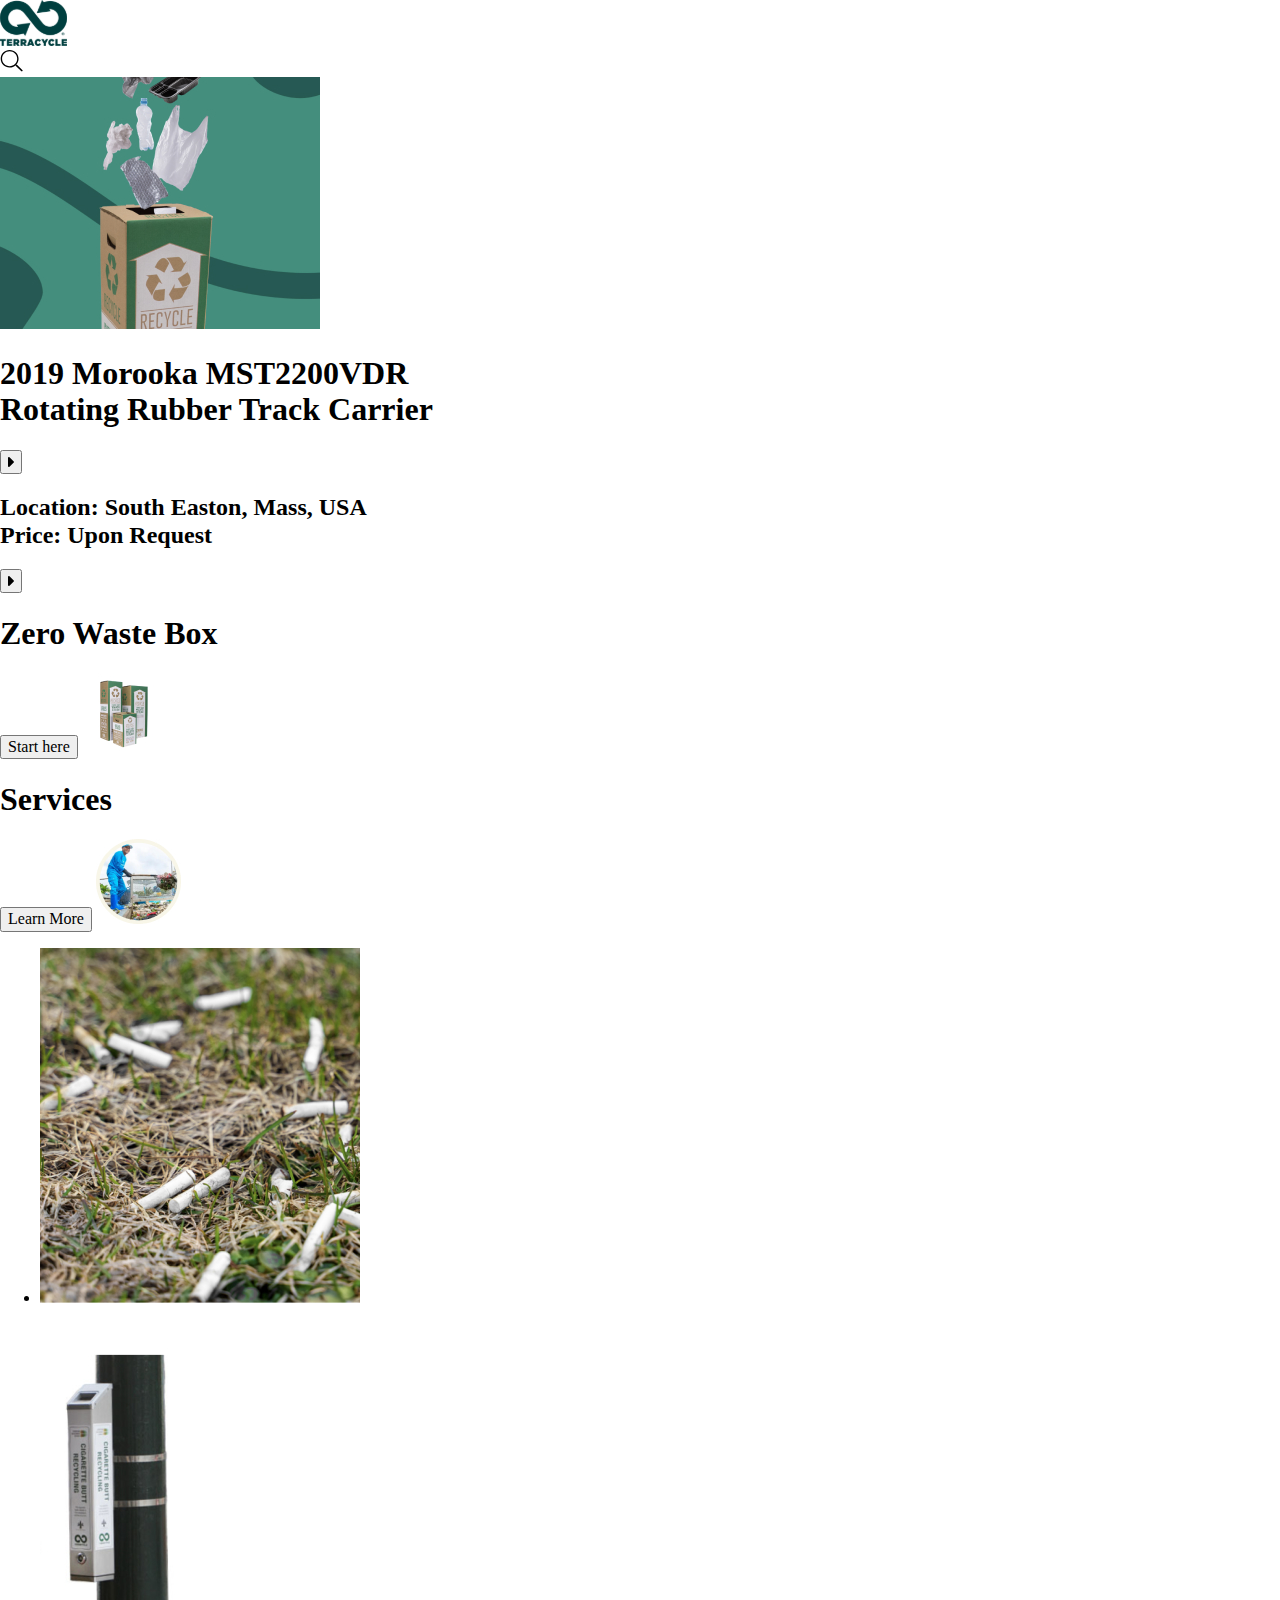
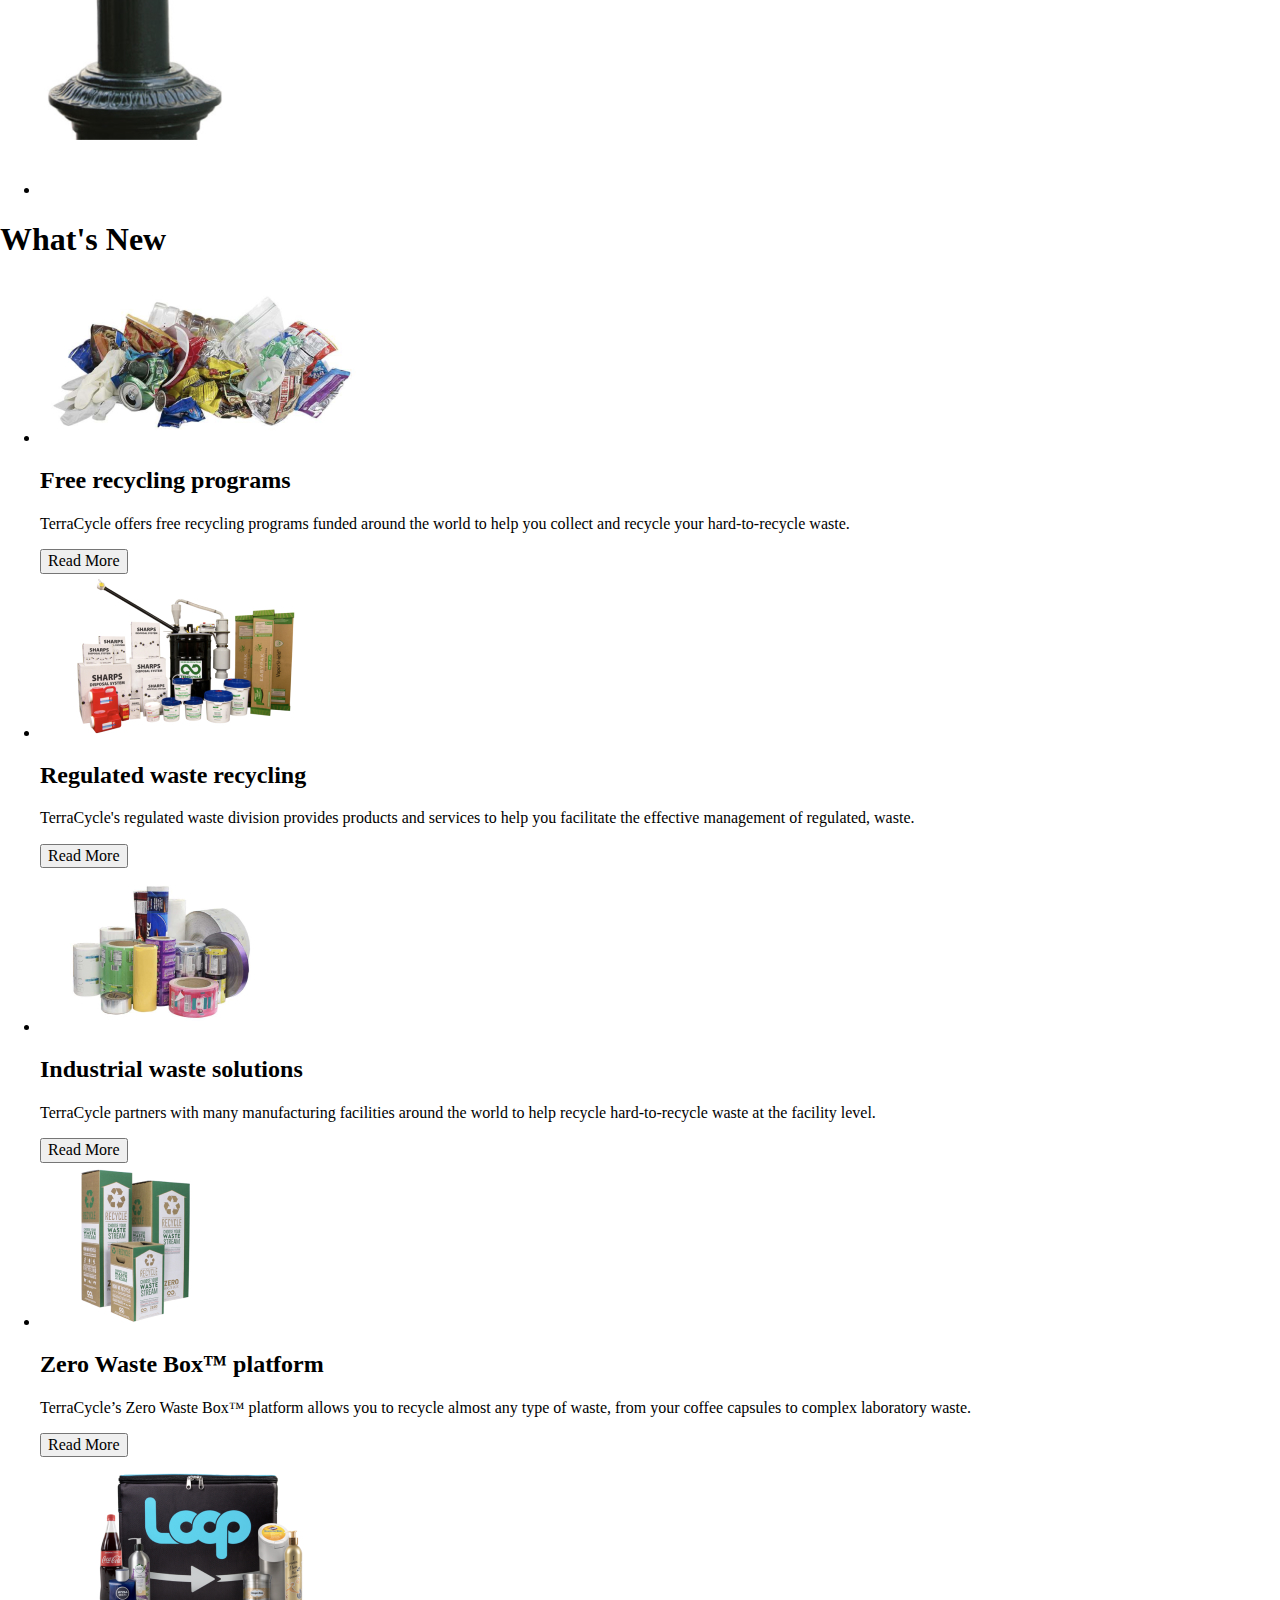
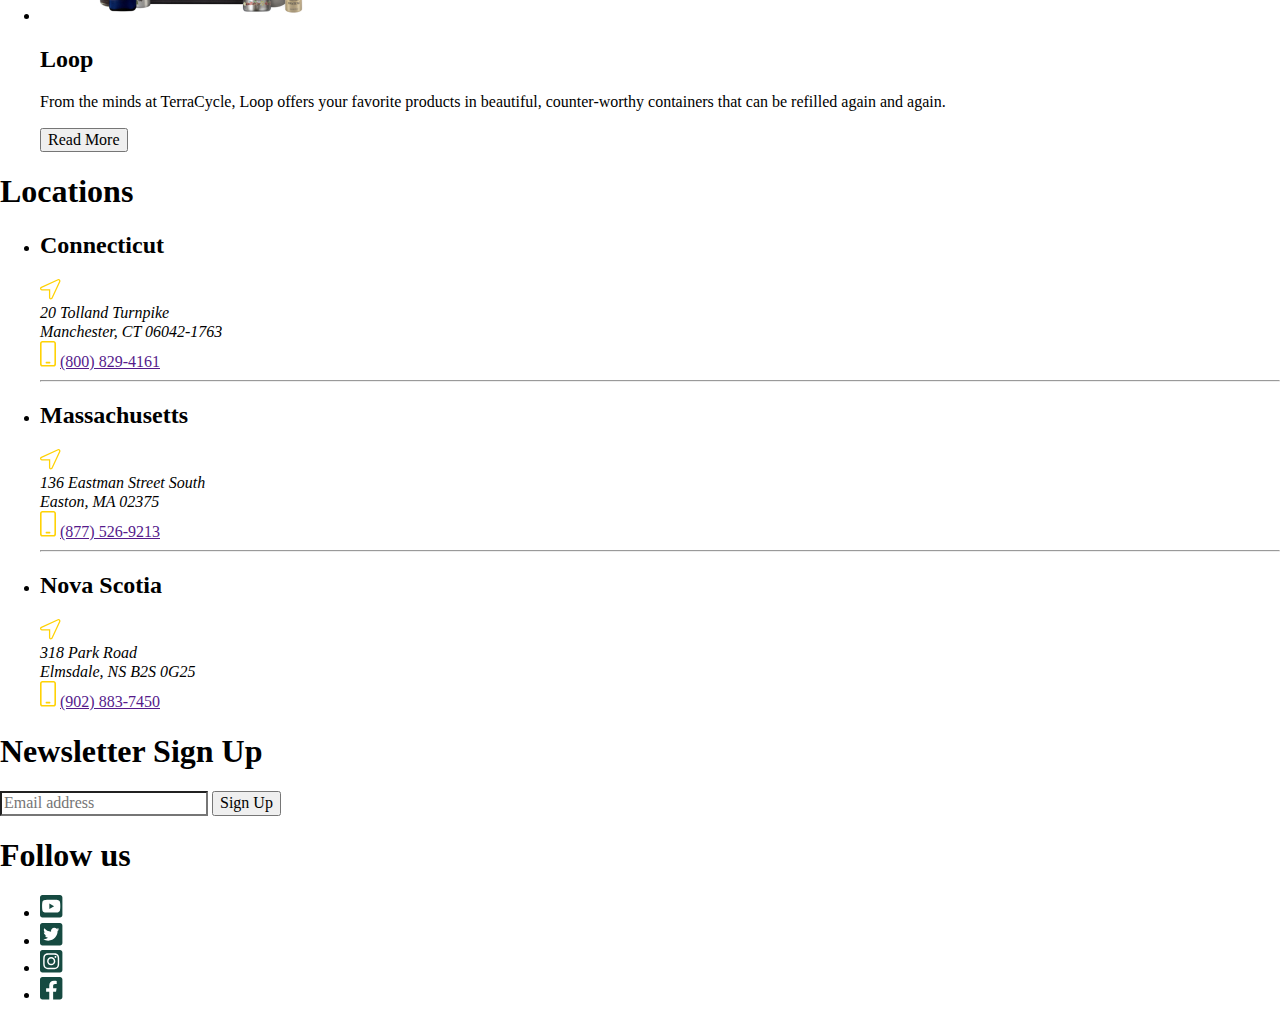
==== deploy/index.html @ 0c873410 "files" ====
<!doctype html>
<html lang="en">

  <head>
    <meta charset="UTF-8">
    <meta name="viewport" content="width=device-width, initial-scale=1.0">
    <meta http-equiv="X-UA-Compatible" content="ie=edge">
    <link rel="stylesheet" href="css/styles.css">
    <title>Starting Template</title>
  </head>

  <body>

    <section>
      <img src="img/mobile/terracycle3.svg" alt="">
    </section>

    <section>
      <img src="img/mobile/Shape.svg" alt="">
    </section>

    <section>
      <img src="img/mobile/terracycle11.jpg" alt="">
      <h1>2019 Morooka MST2200VDR <br> Rotating Rubber Track Carrier</h1>
      <button><img src="img/mobile/Path.svg" alt=""></button>
      <h2>Location: South Easton, Mass, USA<br> Price: Upon Request</h2>
      <button><img src="img/mobile/Path.svg" alt=""></button>
    </section>

    <section>
      <aside>
        <h1>Zero Waste Box</h1>
        <button>Start here</button>
        <img src="img/mobile/terracycle18.jpg" alt="Zero Waste Box">
      </aside>
      <aside>
        <h1>Services</h1>
        <button>Learn More</button>
        <img src="img/mobile/terracycle2.jpg" alt="Services">
      </aside>
    </section>

    <section>
      <ul>
        <li><img src="img/mobile/terracycle12.jpg" alt=""></li>
        <li><img src="img/mobile/terracycle16.jpg" alt=""></li>
      </ul>
    </section>

    <section>
      <h1>What's New</h1>
      <ul>
        <li>
          <img src="img/mobile/terracycle19.jpg" alt="">
          <h2>Free recycling programs</h2>
          <p>TerraCycle offers free recycling programs funded around the world to help you collect and recycle your hard-to-recycle waste.</p>
          <button>Read More</button>
        </li>
        <li>
          <img src="img/mobile/terracycle15.jpg" alt="">
          <h2>Regulated waste recycling</h2>
          <p>TerraCycle's regulated waste division provides products and services to help you facilitate the effective management of regulated, waste.</p>
          <button>Read More</button>
        </li>
        <li>
          <img src="img/mobile/terracycle13.jpg" alt="">
          <h2>Industrial waste solutions</h2>
          <p>TerraCycle partners with many manufacturing facilities around the world to help recycle hard-to-recycle waste at the facility level.</p>
         <button>Read More</button>
        </li>
        <li>
          <img src="img/mobile/terracycle17.jpg" alt="">
          <h2>Zero Waste Box™ platform</h2>
          <p>TerraCycle’s Zero Waste Box™ platform allows you to recycle almost any type of waste, from your coffee capsules to complex laboratory waste.</p>
          <button>Read More</button>
        </li>
        <li>
          <img src="img/mobile/terracycle14.jpg" alt="">
          <h2>Loop</h2>
          <p>From the minds at TerraCycle, Loop offers your favorite products in beautiful, counter-worthy containers that can be refilled again and again.</p>
          <button>Read More</button>
        </li>
      </ul>
    </section>

    <footer>
          <h1>Locations</h1>
      <ul>
        <li>
          <h2>Connecticut</h2>
          <img src="img/mobile/terracycle5.svg" alt="">
          <address>20 Tolland  Turnpike <br> Manchester, CT 06042-1763</address>
          <img src="img/mobile/terracycle8.svg" alt="">
          <a href="">(800) 829-4161</a>
        </li>
        <hr>
        <li>
          <h2>Massachusetts</h2>
          <img src="img/mobile/terracycle5.svg" alt="">
          <address>136 Eastman Street South <br> Easton,  MA 02375</address>
          <img src="img/mobile/terracycle8.svg" alt="">
          <a href="">(877) 526-9213</a>
        </li>
        <hr>
        <li>
          <h2>Nova Scotia</h2>
          <img src="img/mobile/terracycle5.svg" alt="">
          <address>318 Park Road <br> Elmsdale, NS B2S 0G25</address>
          <img src="img/mobile/terracycle8.svg" alt="">
          <a href="">(902) 883-7450</a>
        </li>
      </ul>
      <h1>Newsletter Sign Up</h1>
      <form action="#">
        <input type="text" placeholder="Email address">
        <button>Sign Up</button>
      </form>
      <h1>Follow us</h1>
      <ul>
        <li><a href="#"><img src="img/mobile/terracycle21.svg" alt=""></a></li>
        <li><a href="#"><img src="img/mobile/terracycle20.svg" alt=""></a></li>
        <li><a href="#"><img src="img/mobile/terracycle4.svg" alt=""></a></li>
        <li><a href="#"><img src="img/mobile/terracycle1.svg" alt=""></a></li>
      </ul>
    </footer>

    <script src="js/scripts-min.js"></script>
  </body>
</html>
---- deploy/css/styles.css ----
/* =============
    Mixins
============= */
/* ---------------- Font Sizing ---------------- */
html {
  font-size: 100%;
}

/* ---------------- Media Queries ---------------- */
/* =============
    Variables
============= */
/*! normalize.css v8.0.1 | MIT License | github.com/necolas/normalize.css */
/* Document
   ========================================================================== */
/**
 * 1. Correct the line height in all browsers.
 * 2. Prevent adjustments of font size after orientation changes in iOS.
 */
html {
  line-height: 1.15;
  /* 1 */
  -webkit-text-size-adjust: 100%;
  /* 2 */
}

/* Sections
   ========================================================================== */
/**
 * Remove the margin in all browsers.
 */
body {
  margin: 0;
}

/**
 * Render the `main` element consistently in IE.
 */
main {
  display: block;
}

/**
 * Correct the font size and margin on `h1` elements within `section` and
 * `article` contexts in Chrome, Firefox, and Safari.
 */
h1 {
  font-size: 2em;
  margin: 0.67em 0;
}

/* Grouping content
   ========================================================================== */
/**
 * 1. Add the correct box sizing in Firefox.
 * 2. Show the overflow in Edge and IE.
 */
hr {
  box-sizing: content-box;
  /* 1 */
  height: 0;
  /* 1 */
  overflow: visible;
  /* 2 */
}

/**
 * 1. Correct the inheritance and scaling of font size in all browsers.
 * 2. Correct the odd `em` font sizing in all browsers.
 */
pre {
  font-family: monospace, monospace;
  /* 1 */
  font-size: 1em;
  /* 2 */
}

/* Text-level semantics
   ========================================================================== */
/**
 * Remove the gray background on active links in IE 10.
 */
a {
  background-color: transparent;
}

/**
 * 1. Remove the bottom border in Chrome 57-
 * 2. Add the correct text decoration in Chrome, Edge, IE, Opera, and Safari.
 */
abbr[title] {
  border-bottom: none;
  /* 1 */
  text-decoration: underline;
  /* 2 */
  text-decoration: underline dotted;
  /* 2 */
}

/**
 * Add the correct font weight in Chrome, Edge, and Safari.
 */
b,
strong {
  font-weight: bolder;
}

/**
 * 1. Correct the inheritance and scaling of font size in all browsers.
 * 2. Correct the odd `em` font sizing in all browsers.
 */
code,
kbd,
samp {
  font-family: monospace, monospace;
  /* 1 */
  font-size: 1em;
  /* 2 */
}

/**
 * Add the correct font size in all browsers.
 */
small {
  font-size: 80%;
}

/**
 * Prevent `sub` and `sup` elements from affecting the line height in
 * all browsers.
 */
sub,
sup {
  font-size: 75%;
  line-height: 0;
  position: relative;
  vertical-align: baseline;
}

sub {
  bottom: -0.25em;
}

sup {
  top: -0.5em;
}

/* Embedded content
   ========================================================================== */
/**
 * Remove the border on images inside links in IE 10.
 */
img {
  border-style: none;
}

/* Forms
   ========================================================================== */
/**
 * 1. Change the font styles in all browsers.
 * 2. Remove the margin in Firefox and Safari.
 */
button,
input,
optgroup,
select,
textarea {
  font-family: inherit;
  /* 1 */
  font-size: 100%;
  /* 1 */
  line-height: 1.15;
  /* 1 */
  margin: 0;
  /* 2 */
}

/**
 * Show the overflow in IE.
 * 1. Show the overflow in Edge.
 */
button,
input {
  /* 1 */
  overflow: visible;
}

/**
 * Remove the inheritance of text transform in Edge, Firefox, and IE.
 * 1. Remove the inheritance of text transform in Firefox.
 */
button,
select {
  /* 1 */
  text-transform: none;
}

/**
 * Correct the inability to style clickable types in iOS and Safari.
 */
button,
[type=button],
[type=reset],
[type=submit] {
  -webkit-appearance: button;
}

/**
 * Remove the inner border and padding in Firefox.
 */
button::-moz-focus-inner,
[type=button]::-moz-focus-inner,
[type=reset]::-moz-focus-inner,
[type=submit]::-moz-focus-inner {
  border-style: none;
  padding: 0;
}

/**
 * Restore the focus styles unset by the previous rule.
 */
button:-moz-focusring,
[type=button]:-moz-focusring,
[type=reset]:-moz-focusring,
[type=submit]:-moz-focusring {
  outline: 1px dotted ButtonText;
}

/**
 * Correct the padding in Firefox.
 */
fieldset {
  padding: 0.35em 0.75em 0.625em;
}

/**
 * 1. Correct the text wrapping in Edge and IE.
 * 2. Correct the color inheritance from `fieldset` elements in IE.
 * 3. Remove the padding so developers are not caught out when they zero out
 *    `fieldset` elements in all browsers.
 */
legend {
  box-sizing: border-box;
  /* 1 */
  color: inherit;
  /* 2 */
  display: table;
  /* 1 */
  max-width: 100%;
  /* 1 */
  padding: 0;
  /* 3 */
  white-space: normal;
  /* 1 */
}

/**
 * Add the correct vertical alignment in Chrome, Firefox, and Opera.
 */
progress {
  vertical-align: baseline;
}

/**
 * Remove the default vertical scrollbar in IE 10+.
 */
textarea {
  overflow: auto;
}

/**
 * 1. Add the correct box sizing in IE 10.
 * 2. Remove the padding in IE 10.
 */
[type=checkbox],
[type=radio] {
  box-sizing: border-box;
  /* 1 */
  padding: 0;
  /* 2 */
}

/**
 * Correct the cursor style of increment and decrement buttons in Chrome.
 */
[type=number]::-webkit-inner-spin-button,
[type=number]::-webkit-outer-spin-button {
  height: auto;
}

/**
 * 1. Correct the odd appearance in Chrome and Safari.
 * 2. Correct the outline style in Safari.
 */
[type=search] {
  -webkit-appearance: textfield;
  /* 1 */
  outline-offset: -2px;
  /* 2 */
}

/**
 * Remove the inner padding in Chrome and Safari on macOS.
 */
[type=search]::-webkit-search-decoration {
  -webkit-appearance: none;
}

/**
 * 1. Correct the inability to style clickable types in iOS and Safari.
 * 2. Change font properties to `inherit` in Safari.
 */
::-webkit-file-upload-button {
  -webkit-appearance: button;
  /* 1 */
  font: inherit;
  /* 2 */
}

/* Interactive
   ========================================================================== */
/*
 * Add the correct display in Edge, IE 10+, and Firefox.
 */
details {
  display: block;
}

/*
 * Add the correct display in all browsers.
 */
summary {
  display: list-item;
}

/* Misc
   ========================================================================== */
/**
 * Add the correct display in IE 10+.
 */
template {
  display: none;
}

/**
 * Add the correct display in IE 10.
 */
[hidden] {
  display: none;
}

/* =============
    Base
============= */
/* =============
    Typography
============= */
/* =============
    Buttons
============= */
/* =============
    Forms
============= */
[type=text], [type=password], [type=date], [type=datetime], [type=datetime-local], [type=month], [type=week], [type=email], [type=number], [type=search], [type=tel], [type=time], [type=url], [type=color], textarea {
  box-shadow: none;
}

[type=text]:focus, [type=password]:focus, [type=date]:focus, [type=datetime]:focus, [type=datetime-local]:focus, [type=month]:focus, [type=week]:focus, [type=email]:focus, [type=number]:focus, [type=search]:focus, [type=tel]:focus, [type=time]:focus, [type=url]:focus, [type=color]:focus, textarea:focus {
  box-shadow: none;
}

input[type=text],
input[type=email],
input[type=password],
textarea {
  -webkit-appearance: none;
}

/* =============
    Navigation
============= */
/* =============
    Header
============= */
/* =============
    Footer
============= */
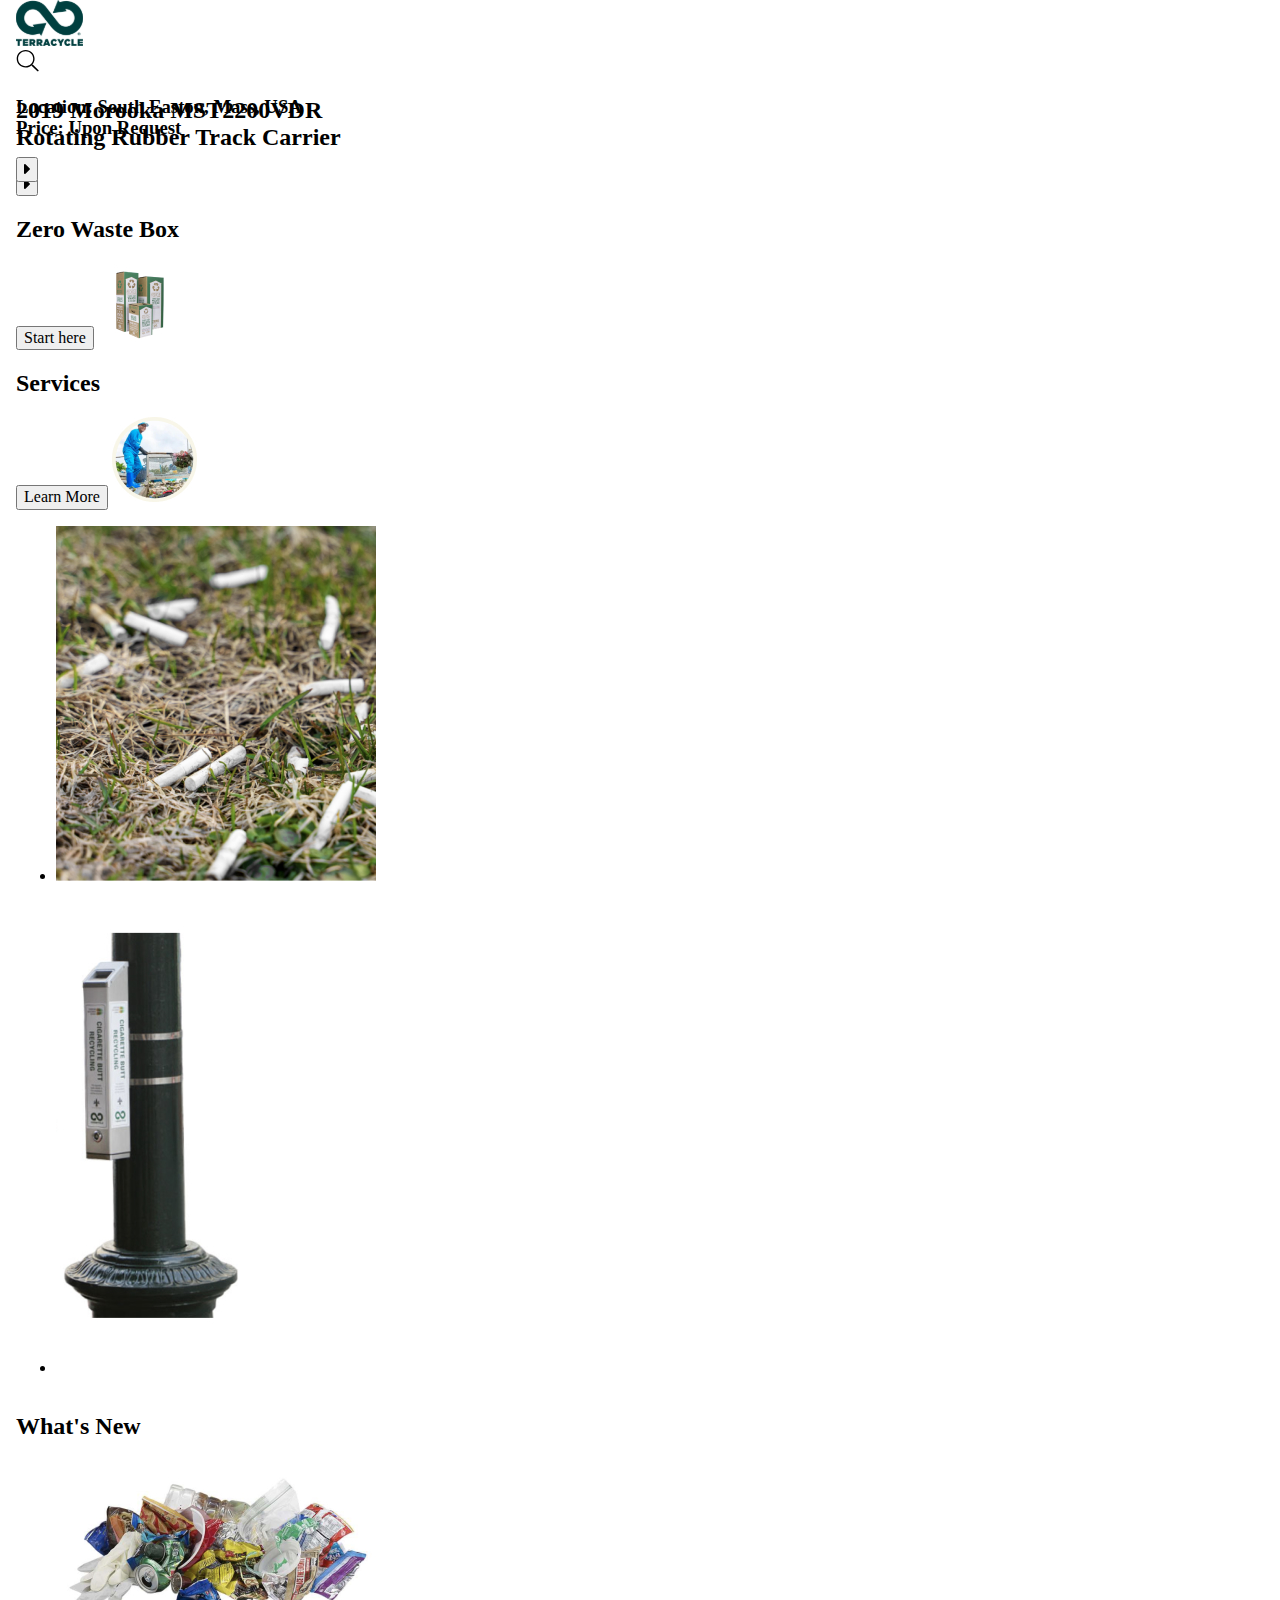
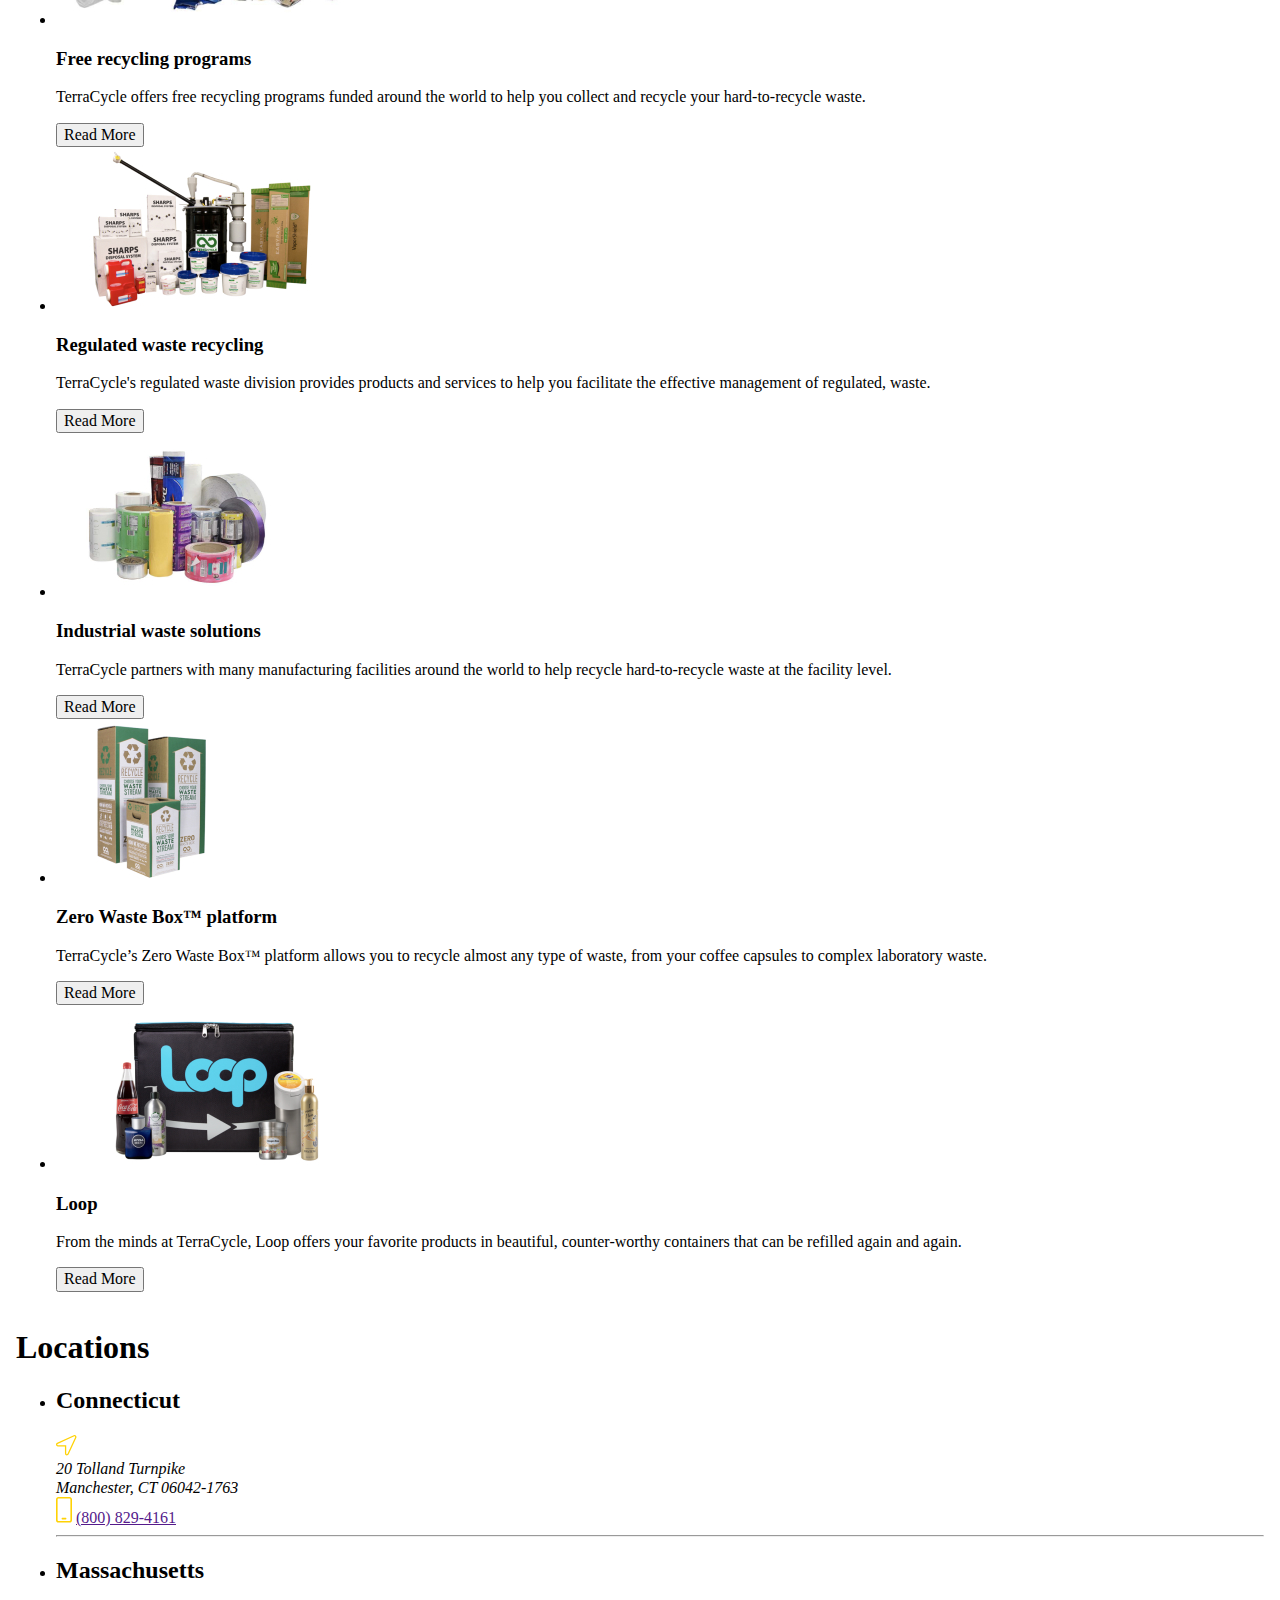
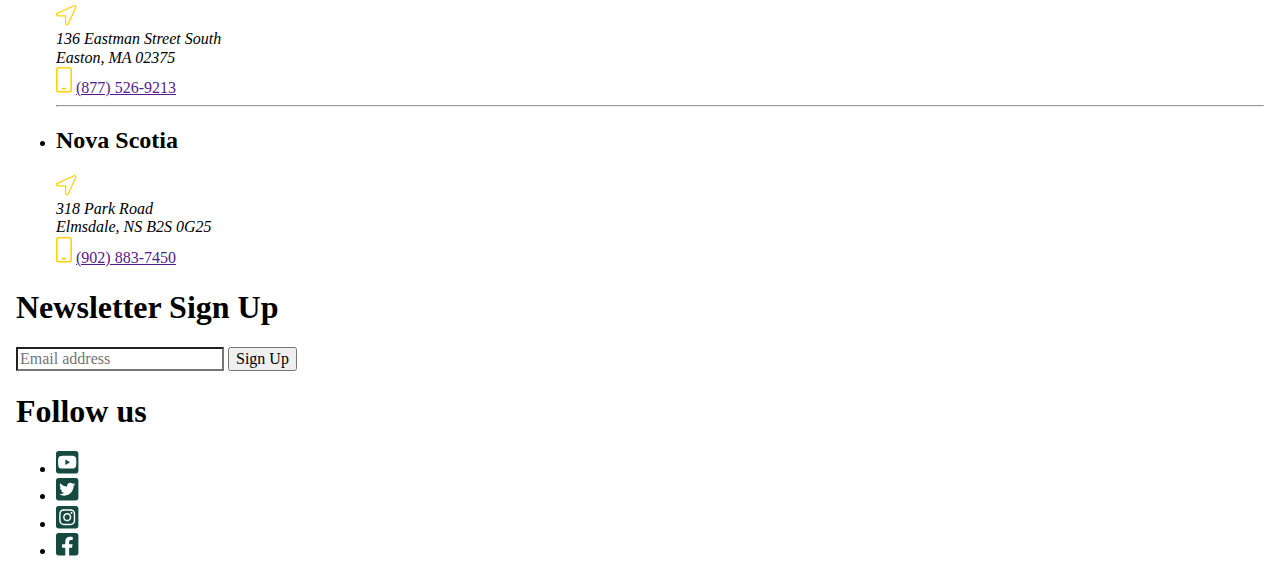
==== commit 5073ebdb: "fix" ====
--- a/deploy/index.html
+++ b/deploy/index.html
@@ -6,122 +6,141 @@
     <meta name="viewport" content="width=device-width, initial-scale=1.0">
     <meta http-equiv="X-UA-Compatible" content="ie=edge">
     <link rel="stylesheet" href="css/styles.css">
-    <title>Starting Template</title>
+    <title>Terracycle Reskin</title>
   </head>
 
   <body>
+    <header class="container">
+      <div class="content">
+        <div>
+         <img src="img/mobile/terracycle3.svg" alt="Logo">
+        </div>
 
-    <section>
-      <img src="img/mobile/terracycle3.svg" alt="">
+        <div>
+          <img src="img/mobile/Shape.svg" alt="Search">
+        </div>
+      </div>
+    </header>
+
+    <section class="container">
+      <img src="img/mobil`e/terracycle11.jpg" alt="">
     </section>
 
-    <section>
-      <img src="img/mobile/Shape.svg" alt="">
+    <section class="container">
+      <div class="content">
+        <h2>2019 Morooka MST2200VDR <br> Rotating Rubber Track Carrier</h2>
+        <button><img src="img/mobile/Path.svg" alt=""></button>
+      </div>
+
+      <div class="content">
+        <h3>Location: South Easton, Mass, USA<br> Price: Upon Request</h3>
+        <button><img src="img/mobile/Path.svg" alt=""></button>
+      </div>
     </section>
 
-    <section>
-      <img src="img/mobile/terracycle11.jpg" alt="">
-      <h1>2019 Morooka MST2200VDR <br> Rotating Rubber Track Carrier</h1>
-      <button><img src="img/mobile/Path.svg" alt=""></button>
-      <h2>Location: South Easton, Mass, USA<br> Price: Upon Request</h2>
-      <button><img src="img/mobile/Path.svg" alt=""></button>
+    <section class="container">
+      <div class="content">
+        <aside>
+         <h2>Zero Waste Box</h2>
+         <button>Start here</button>
+         <img src="img/mobile/terracycle18.jpg" alt="Zero Waste Box">
+       </aside>
+       <aside>
+         <h2>Services</h2>
+         <button>Learn More</button>
+         <img src="img/mobile/terracycle2.jpg" alt="Services">
+       </aside>
+      </div>
     </section>
 
-    <section>
-      <aside>
-        <h1>Zero Waste Box</h1>
-        <button>Start here</button>
-        <img src="img/mobile/terracycle18.jpg" alt="Zero Waste Box">
-      </aside>
-      <aside>
-        <h1>Services</h1>
-        <button>Learn More</button>
-        <img src="img/mobile/terracycle2.jpg" alt="Services">
-      </aside>
+    <section class="container">
+      <div class="content">
+       <ul>
+         <li><img src="img/mobile/terracycle12.jpg" alt=""></li>
+         <li><img src="img/mobile/terracycle16.jpg" alt=""></li>
+       </ul>
+      </div>
     </section>
 
-    <section>
-      <ul>
-        <li><img src="img/mobile/terracycle12.jpg" alt=""></li>
-        <li><img src="img/mobile/terracycle16.jpg" alt=""></li>
-      </ul>
+    <section class="container">
+      <div class="content">
+        <h2>What's New</h2>
+        <ul>
+         <li>
+           <img src="img/mobile/terracycle19.jpg" alt="">
+            <h3>Free recycling programs</h3>
+            <p>TerraCycle offers free recycling programs funded around the world to help you collect and recycle your hard-to-recycle waste.</p>
+           <button>Read More</button>
+         </li>
+         <li>
+           <img src="img/mobile/terracycle15.jpg" alt="">
+           <h3>Regulated waste recycling</h3>
+            <p>TerraCycle's regulated waste division provides products and services to help you facilitate the effective management of regulated, waste.</p>
+           <button>Read More</button>
+         </li>
+         <li>
+            <img src="img/mobile/terracycle13.jpg" alt="">
+           <h3>Industrial waste solutions</h3>
+           <p>TerraCycle partners with many manufacturing facilities around the world to help recycle hard-to-recycle waste at the facility level.</p>
+           <button>Read More</button>
+         </li>
+         <li>
+            <img src="img/mobile/terracycle17.jpg" alt="">
+            <h3>Zero Waste Box™ platform</h3>
+            <p>TerraCycle’s Zero Waste Box™ platform allows you to recycle almost any type of waste, from your coffee capsules to complex laboratory waste.</p>
+           <button>Read More</button>
+         </li>
+         <li>
+            <img src="img/mobile/terracycle14.jpg" alt="">
+            <h3>Loop</h3>
+            <p>From the minds at TerraCycle, Loop offers your favorite products in beautiful, counter-worthy containers that can be refilled again and again.</p>
+            <button>Read More</button>
+          </li>
+        </ul>
+      </div>
     </section>
 
-    <section>
-      <h1>What's New</h1>
-      <ul>
-        <li>
-          <img src="img/mobile/terracycle19.jpg" alt="">
-          <h2>Free recycling programs</h2>
-          <p>TerraCycle offers free recycling programs funded around the world to help you collect and recycle your hard-to-recycle waste.</p>
-          <button>Read More</button>
-        </li>
-        <li>
-          <img src="img/mobile/terracycle15.jpg" alt="">
-          <h2>Regulated waste recycling</h2>
-          <p>TerraCycle's regulated waste division provides products and services to help you facilitate the effective management of regulated, waste.</p>
-          <button>Read More</button>
-        </li>
-        <li>
-          <img src="img/mobile/terracycle13.jpg" alt="">
-          <h2>Industrial waste solutions</h2>
-          <p>TerraCycle partners with many manufacturing facilities around the world to help recycle hard-to-recycle waste at the facility level.</p>
-         <button>Read More</button>
-        </li>
-        <li>
-          <img src="img/mobile/terracycle17.jpg" alt="">
-          <h2>Zero Waste Box™ platform</h2>
-          <p>TerraCycle’s Zero Waste Box™ platform allows you to recycle almost any type of waste, from your coffee capsules to complex laboratory waste.</p>
-          <button>Read More</button>
-        </li>
-        <li>
-          <img src="img/mobile/terracycle14.jpg" alt="">
-          <h2>Loop</h2>
-          <p>From the minds at TerraCycle, Loop offers your favorite products in beautiful, counter-worthy containers that can be refilled again and again.</p>
-          <button>Read More</button>
-        </li>
-      </ul>
-    </section>
-
-    <footer>
+    <footer class="container">
+      <div class="content">
           <h1>Locations</h1>
-      <ul>
-        <li>
-          <h2>Connecticut</h2>
-          <img src="img/mobile/terracycle5.svg" alt="">
-          <address>20 Tolland  Turnpike <br> Manchester, CT 06042-1763</address>
-          <img src="img/mobile/terracycle8.svg" alt="">
-          <a href="">(800) 829-4161</a>
-        </li>
-        <hr>
-        <li>
-          <h2>Massachusetts</h2>
-          <img src="img/mobile/terracycle5.svg" alt="">
-          <address>136 Eastman Street South <br> Easton,  MA 02375</address>
-          <img src="img/mobile/terracycle8.svg" alt="">
-          <a href="">(877) 526-9213</a>
-        </li>
-        <hr>
-        <li>
-          <h2>Nova Scotia</h2>
-          <img src="img/mobile/terracycle5.svg" alt="">
-          <address>318 Park Road <br> Elmsdale, NS B2S 0G25</address>
-          <img src="img/mobile/terracycle8.svg" alt="">
-          <a href="">(902) 883-7450</a>
-        </li>
-      </ul>
-      <h1>Newsletter Sign Up</h1>
-      <form action="#">
-        <input type="text" placeholder="Email address">
-        <button>Sign Up</button>
-      </form>
-      <h1>Follow us</h1>
-      <ul>
-        <li><a href="#"><img src="img/mobile/terracycle21.svg" alt=""></a></li>
-        <li><a href="#"><img src="img/mobile/terracycle20.svg" alt=""></a></li>
-        <li><a href="#"><img src="img/mobile/terracycle4.svg" alt=""></a></li>
-        <li><a href="#"><img src="img/mobile/terracycle1.svg" alt=""></a></li>
-      </ul>
+       <ul>
+         <li>
+           <h2>Connecticut</h2>
+            <img src="img/mobile/terracycle5.svg" alt="">
+           <address>20 Tolland  Turnpike <br> Manchester, CT 06042-1763</address>
+           <img src="img/mobile/terracycle8.svg" alt="">
+           <a href="">(800) 829-4161</a>
+         </li>
+          <hr>
+         <li>
+            <h2>Massachusetts</h2>
+           <img src="img/mobile/terracycle5.svg" alt="">
+            <address>136 Eastman Street South <br> Easton,  MA 02375</address>
+            <img src="img/mobile/terracycle8.svg" alt="">
+            <a href="">(877) 526-9213</a>
+          </li>
+          <hr>
+         <li>
+           <h2>Nova Scotia</h2>
+           <img src="img/mobile/terracycle5.svg" alt="">
+           <address>318 Park Road <br> Elmsdale, NS B2S 0G25</address>
+           <img src="img/mobile/terracycle8.svg" alt="">
+            <a href="">(902) 883-7450</a>
+          </li>
+        </ul>
+        <h1>Newsletter Sign Up</h1>
+        <form action="#">
+          <input type="text" placeholder="Email address">
+          <button>Sign Up</button>
+        </form>
+        <h1>Follow us</h1>
+        <ul>
+         <li><a href="#"><img src="img/mobile/terracycle21.svg" alt=""></a></li>
+          <li><a href="#"><img src="img/mobile/terracycle20.svg" alt=""></a></li>
+         <li><a href="#"><img src="img/mobile/terracycle4.svg" alt=""></a></li>
+          <li><a href="#"><img src="img/mobile/terracycle1.svg" alt=""></a></li>
+       </ul>
+     </div>
     </footer>
 
     <script src="js/scripts-min.js"></script>
--- a/deploy/css/styles.css
+++ b/deploy/css/styles.css
@@ -352,6 +352,15 @@
 /* =============
     Base
 ============= */
+.container {
+  display: grid;
+  grid-template-columns: 16px auto 16px;
+  grid-template-areas: ". content .";
+}
+.container .content {
+  grid-area: content;
+}
+
 /* =============
     Typography
 ============= */
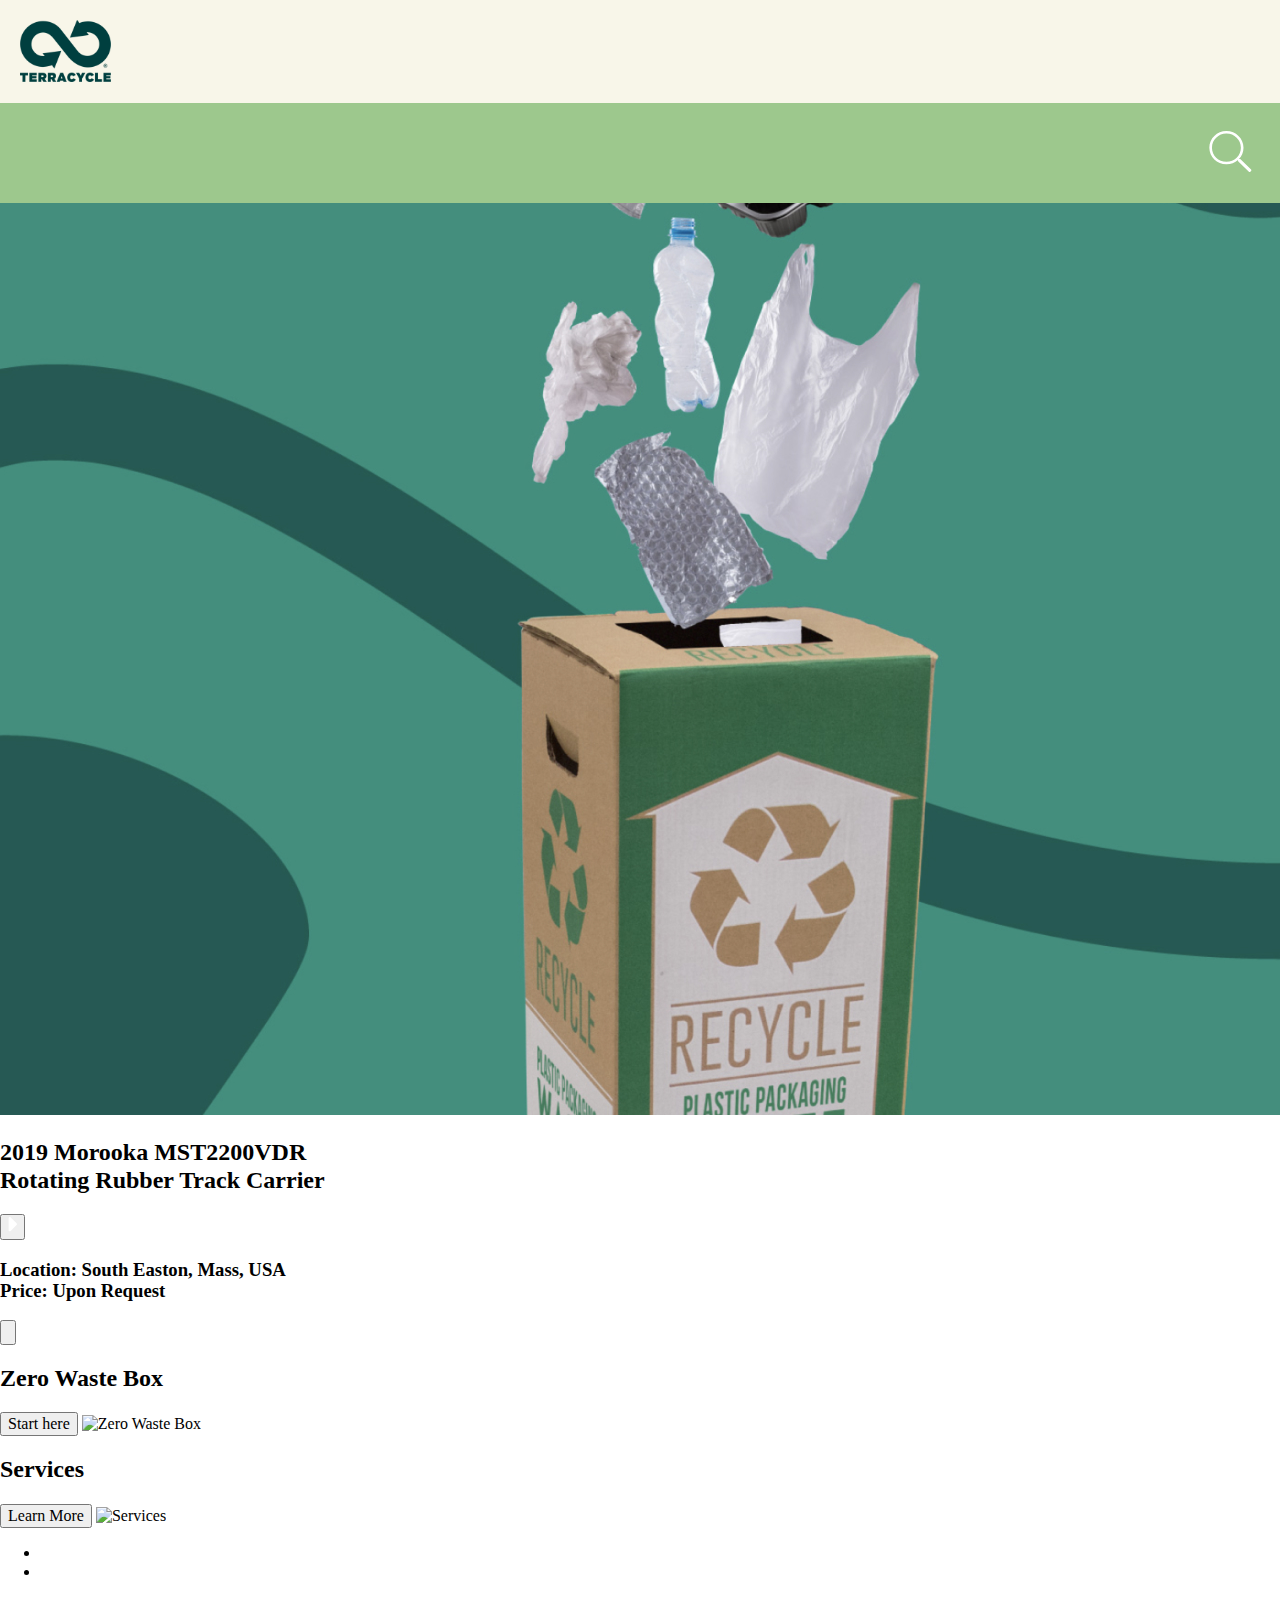
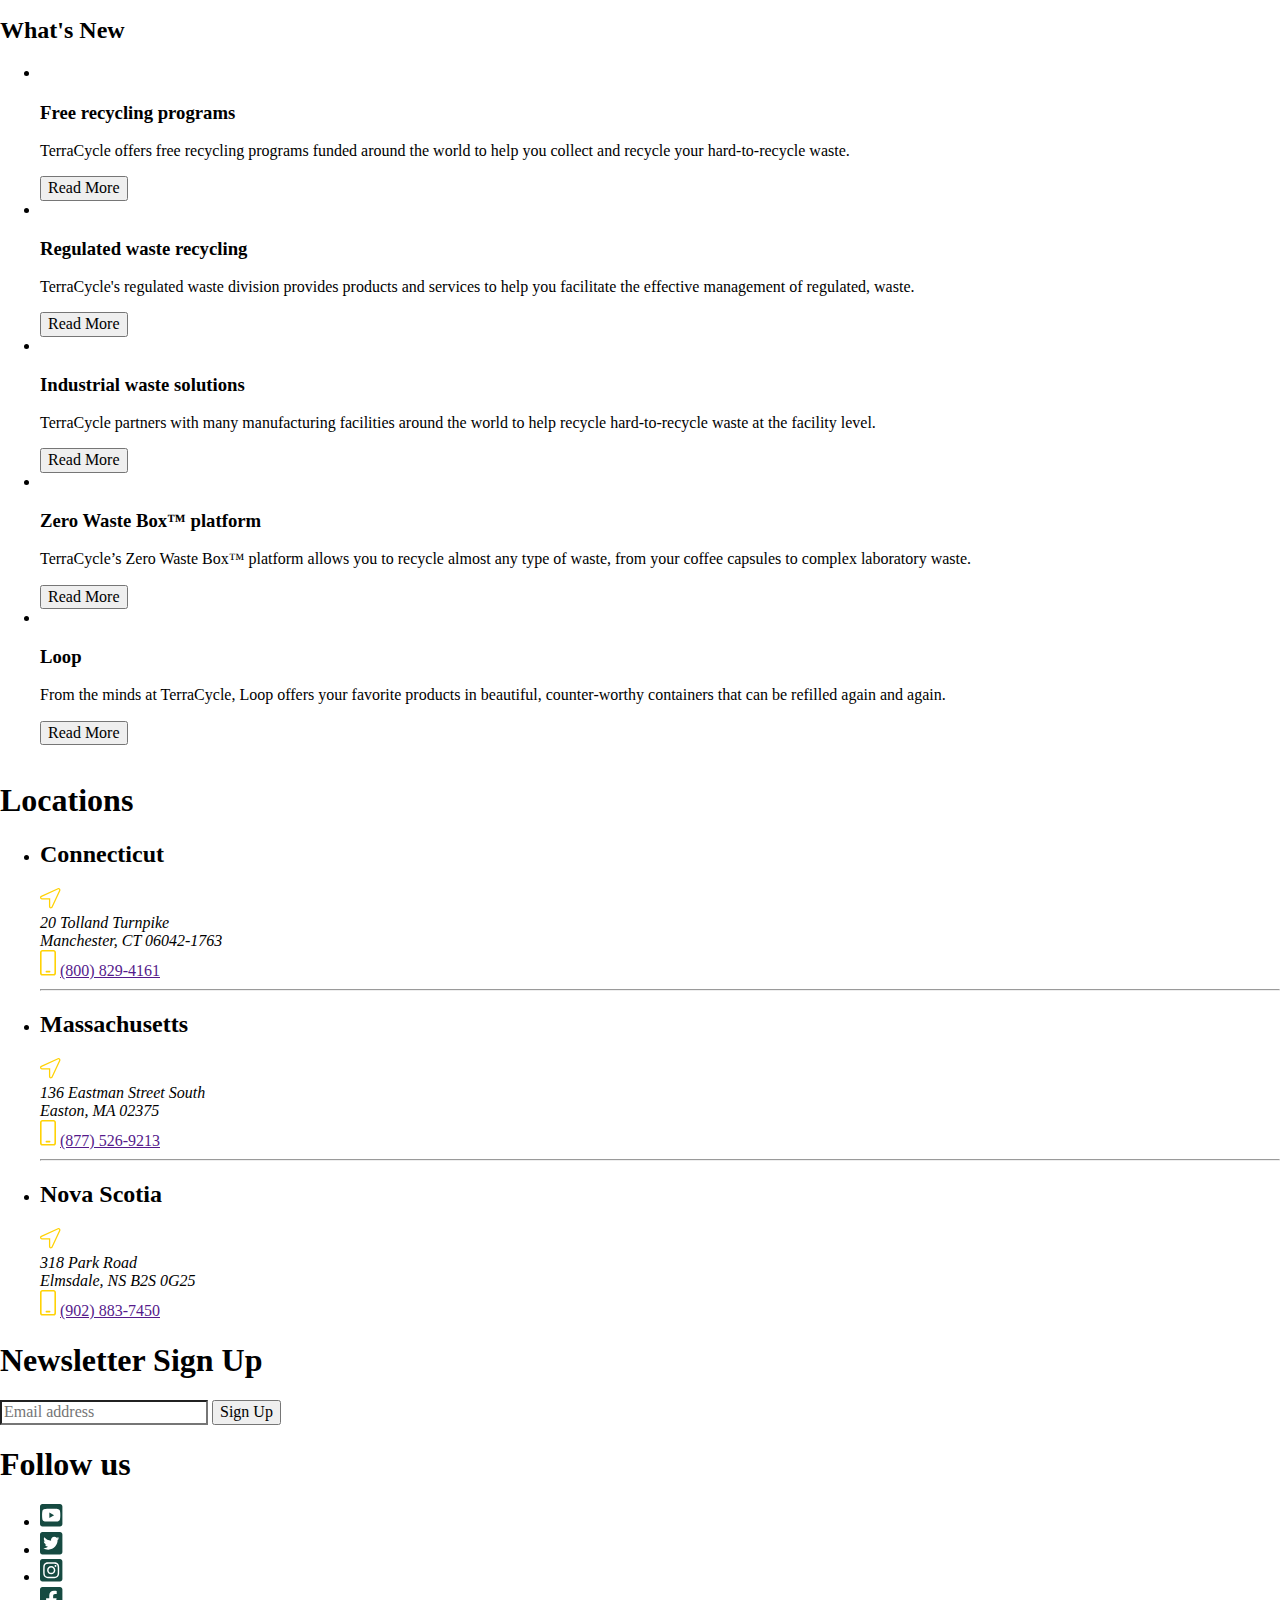
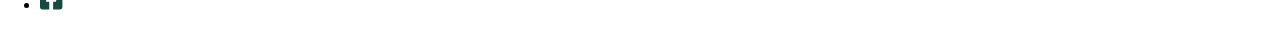
==== commit 083bd287: "disaster" ====
--- a/deploy/index.html
+++ b/deploy/index.html
@@ -10,31 +10,35 @@
   </head>
 
   <body>
-    <header class="container">
+    <header class="header container">
       <div class="content">
-        <div>
-         <img src="img/mobile/terracycle3.svg" alt="Logo">
+        <div class="box1">
+          <img class="logo" src="img/logo.svg" alt="Logo">
         </div>
 
-        <div>
-          <img src="img/mobile/Shape.svg" alt="Search">
+        <div class="box2">
+            <img class="search" src="img/search.svg" alt="Search">
         </div>
       </div>
     </header>
-
-    <section class="container">
-      <img src="img/mobil`e/terracycle11.jpg" alt="">
+    
+    <section class="container hero">
+      <div class="content">
+        <img src="img/hero1.jpg" alt="Hero">
+      </div>
     </section>
 
-    <section class="container">
+    <section class="container address">
       <div class="content">
-        <h2>2019 Morooka MST2200VDR <br> Rotating Rubber Track Carrier</h2>
-        <button><img src="img/mobile/Path.svg" alt=""></button>
-      </div>
+        <aside>
+          <h2>2019 Morooka MST2200VDR <br> Rotating Rubber Track Carrier</h2>
+          <button><img src="img/arrow.svg" alt=""></button>
+        </aside>
 
-      <div class="content">
-        <h3>Location: South Easton, Mass, USA<br> Price: Upon Request</h3>
-        <button><img src="img/mobile/Path.svg" alt=""></button>
+        <aside>
+          <h3>Location: South Easton, Mass, USA<br> Price: Upon Request</h3>
+          <button><img src="img/mobile/Path.svg" alt=""></button>
+        </aside>
       </div>
     </section>
 
--- a/deploy/css/styles.css
+++ b/deploy/css/styles.css
@@ -354,7 +354,7 @@
 ============= */
 .container {
   display: grid;
-  grid-template-columns: 16px auto 16px;
+  grid-template-columns: 0px auto 0px;
   grid-template-areas: ". content .";
 }
 .container .content {
@@ -391,6 +391,68 @@
 /* =============
     Header
 ============= */
+.header .box1 {
+  background-color: #F8F6E9;
+  width: 100%;
+  height: 77px;
+  text-align: left;
+  align-items: center;
+}
+@media (min-width: 768px) {
+  .header .box1 {
+    height: 89px;
+  }
+}
+@media (min-width: 992px) {
+  .header .box1 {
+    height: 103px;
+  }
+}
+.header .box2 {
+  background-color: #9DC88D;
+  width: 100%;
+  height: 66px;
+  text-align: right;
+  align-items: center;
+}
+@media (min-width: 768px) {
+  .header .box2 {
+    height: 89px;
+  }
+}
+@media (min-width: 992px) {
+  .header .box2 {
+    height: 100px;
+  }
+}
+.header img {
+  object-fit: contain;
+  padding: 8px;
+  align-items: center;
+}
+@media (min-width: 768px) {
+  .header img {
+    padding: 16px;
+  }
+}
+@media (min-width: 992px) {
+  .header img {
+    padding: 20px;
+  }
+}
+.header img.search {
+  width: 24px;
+  height: auto;
+  padding: 22px;
+}
+@media (min-width: 768px) {
+  .header img.search {
+    width: 44px;
+    height: auto;
+    padding: 28px;
+  }
+}
+
 /* =============
     Footer
 ============= */
